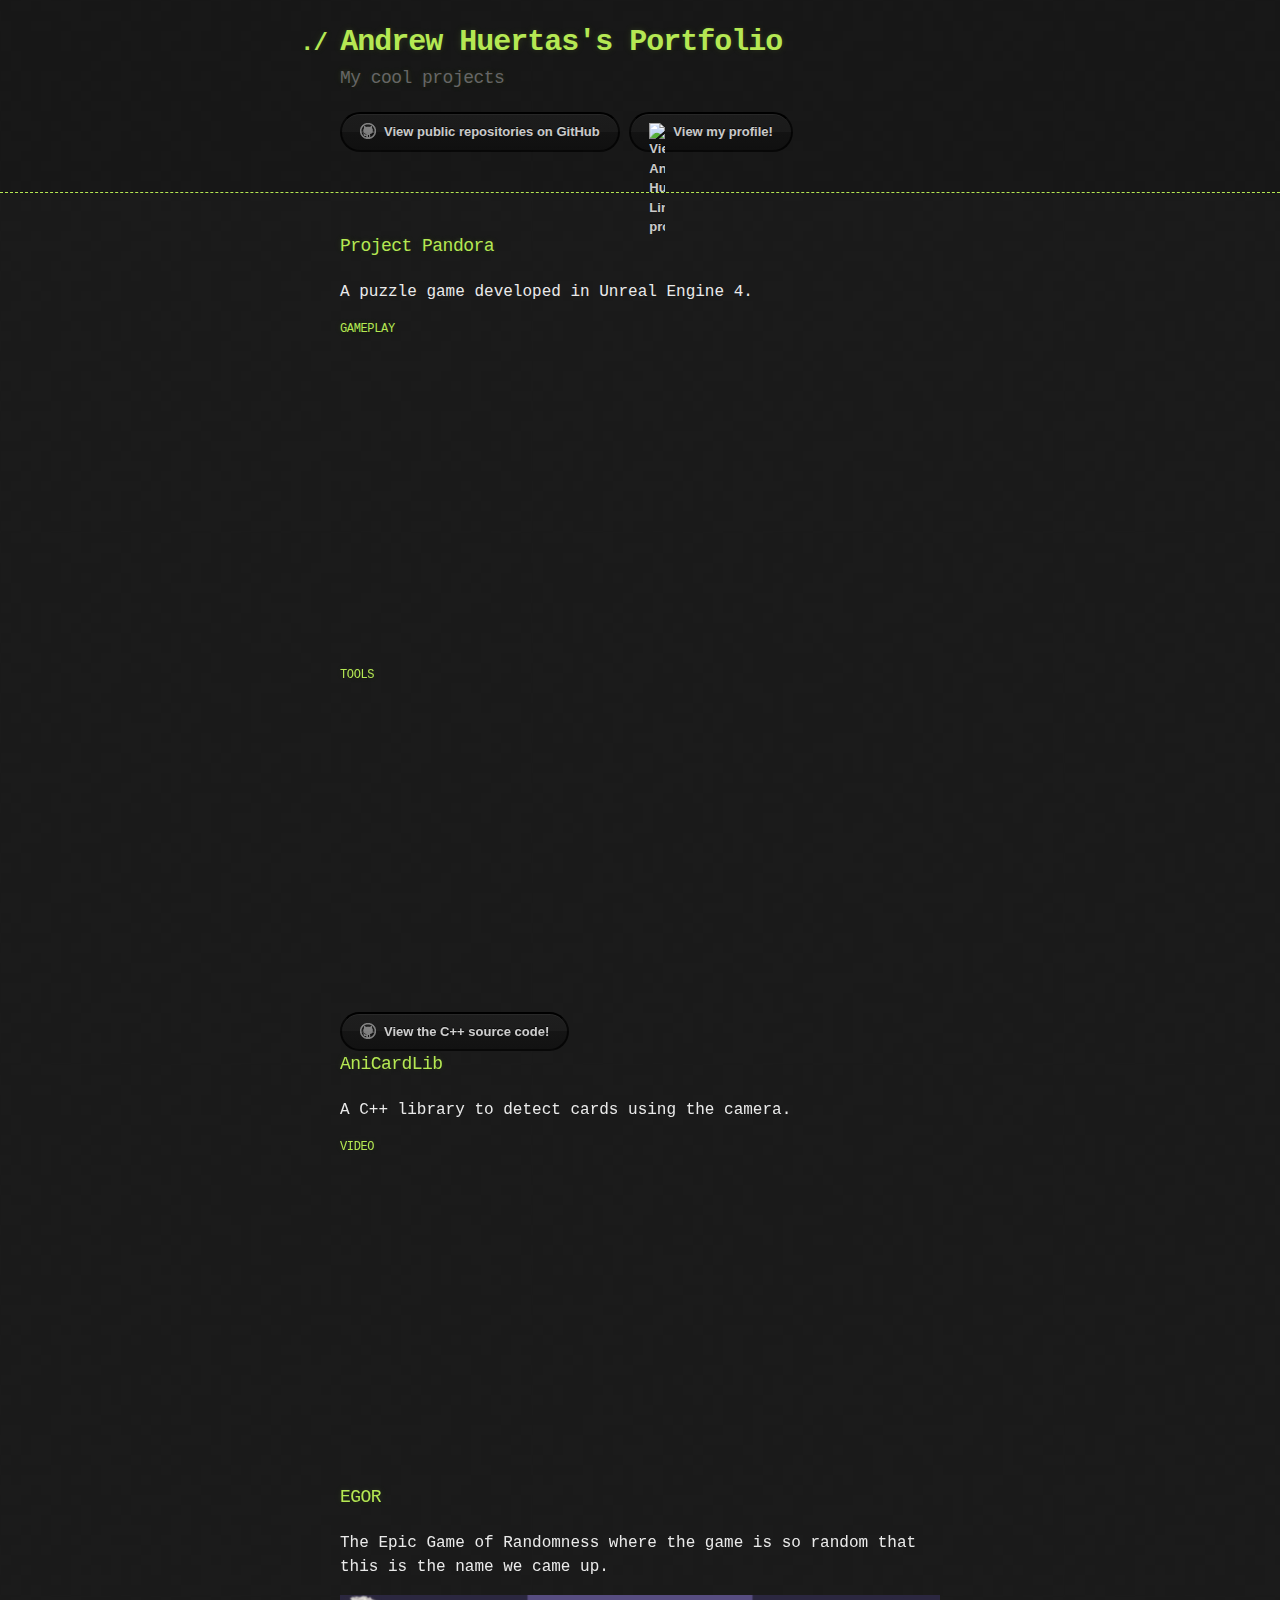
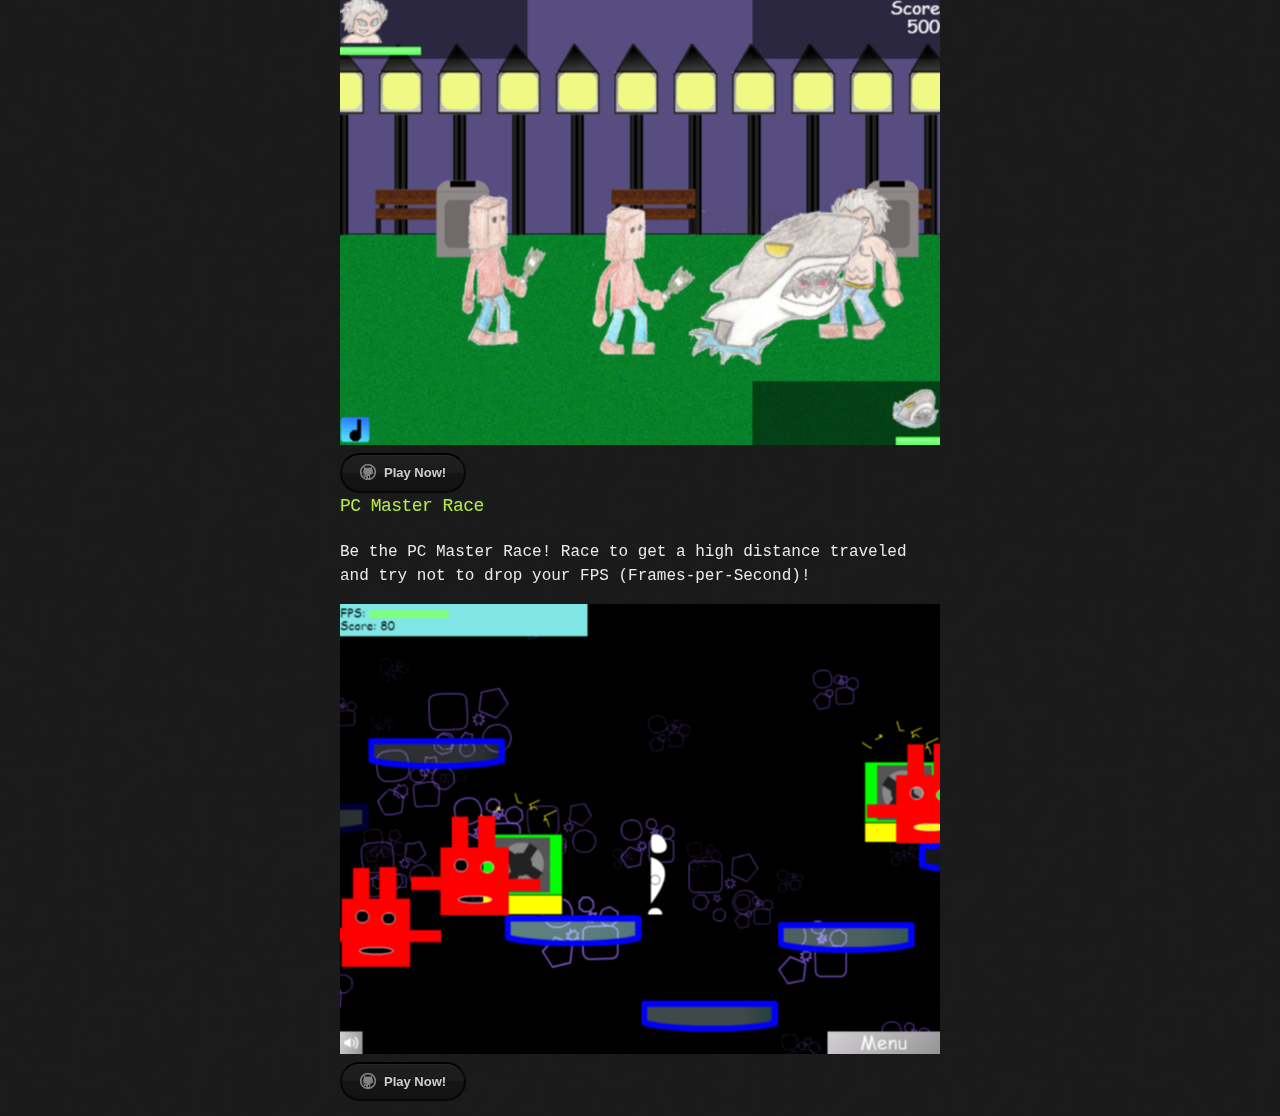
==== index.html @ a5ac99b9 "added source code link for project pandora" ====
﻿<!DOCTYPE html>
<html>
<head>
    <meta charset='utf-8'>
    <meta http-equiv="X-UA-Compatible" content="chrome=1">

    <link rel="stylesheet" type="text/css" href="stylesheets/stylesheet.css" media="screen">
    <link rel="stylesheet" type="text/css" href="stylesheets/github-dark.css" media="screen">
    <!--<link rel="stylesheet" type="text/css" href="stylesheets/print.css" media="print">-->

    <title>Andrew Huertas's Portfolio</title>
</head>

<body>

    <header>
        <div class="container">
            <h1>Andrew Huertas's Portfolio</h1>
            <h2>My cool projects</h2>

            <section id="downloads">
                <a href="https://github.com/pokelege" class="btn btn-github"><span class="icon"></span>View public repositories on GitHub</a>
                <a href="https://www.linkedin.com/pub/andrew-huertas/78/911/10a" class="btn">
                    <span class="icon">
                        <img src="https://static.licdn.com/scds/common/u/img/webpromo/btn_in_20x15.png" alt="View Andrew Huertas's LinkedIn profile" />
                    </span>View my profile!
                </a>
            </section>
        </div>
    </header>

    <div class="container">
        <section id="main_content">
            <h3>
                <a class="anchor" aria-hidden="true"><span class="octicon octicon-link"></span></a>Project Pandora
            </h3>

            <p>
                A puzzle game developed in Unreal Engine 4.
                <!-- todo add members -->
            </p>
            <div>
                <div class="inline">
                    <h5>Gameplay</h5>
                    <iframe width="560" height="315" src="https://www.youtube.com/embed/EVPUiPFjfYE" frameborder="0" allowfullscreen></iframe>
                </div>
                <div class="inline">
                    <h5>Tools</h5>
                    <iframe width="560" height="315" src="https://www.youtube.com/embed/fNeLEc7Uv-Y" frameborder="0" allowfullscreen></iframe>
                </div>
            </div>
            <a href="https://github.com/pokelege/ProjectTap_Code" class="btn btn-github"><span class="icon"></span>View the C++ source code!</a>
            <br />
            <h3>
                <a class="anchor" aria-hidden="true"><span class="octicon octicon-link"></span></a>AniCardLib
            </h3>

            <p>
                A C++ library to detect cards using the camera.
            </p>
            <div class="inline">
                <h5>Video</h5>
                <iframe width="560" height="315" src="https://www.youtube.com/embed/bNnGUiN27Zs" frameborder="0" allowfullscreen></iframe>
            </div>
            <br />
            <h3>
                <a class="anchor" aria-hidden="true"><span class="octicon octicon-link"></span></a>EGOR
            </h3>

            <p>
                The Epic Game of Randomness where the game is so random that this is the name we came up.
                <!-- todo add members -->
            </p>
            <img src="images/EGOR.jpg" />
            <a href="http://pokelege.github.io/TheEpicGameOfRandomness/" class="btn btn-github"><span class="icon"></span>Play Now!</a>
            <br />
            <h3>
                <a class="anchor" aria-hidden="true"><span class="octicon octicon-link"></span></a>PC Master Race
            </h3>

            <p>
                Be the PC Master Race! Race to get a high distance traveled and try not to drop your FPS (Frames-per-Second)!
            </p>
            <img src="images/PC.jpg" />
            <a href="http://pokelege.github.io/PCMasterRace/" class="btn btn-github"><span class="icon"></span>Play Now!</a>

        </section>
    </div>


</body>
</html>
---- stylesheets/stylesheet.css ----
body {
    margin: 0;
    padding: 0;
    background: #151515 url("../images/bkg.png") 0 0;
    color: #eaeaea;
    font: 16px;
    line-height: 1.5;
    font-family: Monaco, "Bitstream Vera Sans Mono", "Lucida Console", Terminal, monospace;
}

/* General & 'Reset' Stuff */

.container {
    width: 90%;
    max-width: 600px;
    margin: 0 auto;
}

section {
    display: block;
    margin: 0 0 20px 0;
}

h1, h2, h3, h4, h5, h6 {
    margin: 0 0 20px;
}

li {
    line-height: 1.4;
}

/* Header, <header>
   header   - container
   h1       - project name
   h2       - project description
*/

header {
    background: rgba(0, 0, 0, 0.1);
    width: 100%;
    border-bottom: 1px dashed #b5e853;
    padding: 20px 0;
    margin: 0 0 40px 0;
}

    header h1 {
        font-size: 30px;
        line-height: 1.5;
        margin: 0 0 0 -40px;
        font-weight: bold;
        font-family: Monaco, "Bitstream Vera Sans Mono", "Lucida Console", Terminal, monospace;
        color: #b5e853;
        text-shadow: 0 1px 1px rgba(0, 0, 0, 0.1), 0 0 5px rgba(181, 232, 83, 0.1), 0 0 10px rgba(181, 232, 83, 0.1);
        letter-spacing: -1px;
        -webkit-font-smoothing: antialiased;
    }

        header h1:before {
            content: "./ ";
            font-size: 24px;
        }

    header h2 {
        font-size: 18px;
        font-weight: 300;
        color: #666;
    }

#downloads .btn {
    display: inline-block;
    text-align: center;
    margin: 0;
}

/* Main Content
*/

#main_content {
    width: 100%;
    -webkit-font-smoothing: antialiased;
}

section img {
    max-width: 100%;
}

h1, h2, h3, h4, h5, h6 {
    font-weight: normal;
    font-family: Monaco, "Bitstream Vera Sans Mono", "Lucida Console", Terminal, monospace;
    color: #b5e853;
    letter-spacing: -0.03em;
    text-shadow: 0 1px 1px rgba(0, 0, 0, 0.1), 0 0 5px rgba(181, 232, 83, 0.1), 0 0 10px rgba(181, 232, 83, 0.1);
}

#main_content h1 {
    font-size: 30px;
}

#main_content h2 {
    font-size: 24px;
}

#main_content h3 {
    font-size: 18px;
}

#main_content h4 {
    font-size: 14px;
}

#main_content h5 {
    font-size: 12px;
    text-transform: uppercase;
    margin: 0 0 5px 0;
}

#main_content h6 {
    font-size: 12px;
    text-transform: uppercase;
    color: #999;
    margin: 0 0 5px 0;
}

dt {
    font-style: italic;
    font-weight: bold;
}

ul li {
    list-style: none;
}

    ul li:before {
        content: ">>";
        font-family: Monaco, "Bitstream Vera Sans Mono", "Lucida Console", Terminal, monospace;
        font-size: 13px;
        color: #b5e853;
        margin-left: -37px;
        margin-right: 21px;
        line-height: 16px;
    }

blockquote {
    color: #aaa;
    padding-left: 10px;
    border-left: 1px dotted #666;
}

pre {
    background: rgba(0, 0, 0, 0.9);
    border: 1px solid rgba(255, 255, 255, 0.15);
    padding: 10px;
    font-size: 14px;
    color: #b5e853;
    border-radius: 2px;
    -moz-border-radius: 2px;
    -webkit-border-radius: 2px;
    text-wrap: normal;
    overflow: auto;
    overflow-y: hidden;
}

table {
    width: 100%;
    margin: 0 0 20px 0;
}

th {
    text-align: left;
    border-bottom: 1px dashed #b5e853;
    padding: 5px 10px;
}

td {
    padding: 5px 10px;
}

hr {
    height: 0;
    border: 0;
    border-bottom: 1px dashed #b5e853;
    color: #b5e853;
}

/* Buttons
*/

.btn {
    display: inline-block;
    background: -webkit-linear-gradient(top, rgba(40, 40, 40, 0.3), rgba(35, 35, 35, 0.3) 50%, rgba(10, 10, 10, 0.3) 50%, rgba(0, 0, 0, 0.3));
    padding: 8px 18px;
    border-radius: 50px;
    border: 2px solid rgba(0, 0, 0, 0.7);
    border-bottom: 2px solid rgba(0, 0, 0, 0.7);
    border-top: 2px solid rgba(0, 0, 0, 1);
    color: rgba(255, 255, 255, 0.8);
    font-family: Helvetica, Arial, sans-serif;
    font-weight: bold;
    font-size: 13px;
    text-decoration: none;
    text-shadow: 0 -1px 0 rgba(0, 0, 0, 0.75);
    box-shadow: inset 0 1px 0 rgba(255, 255, 255, 0.05);
}

    .btn:hover {
        background: -webkit-linear-gradient(top, rgba(40, 40, 40, 0.6), rgba(35, 35, 35, 0.6) 50%, rgba(10, 10, 10, 0.8) 50%, rgba(0, 0, 0, 0.8));
    }

    .btn .icon {
        display: inline-block;
        width: 16px;
        height: 16px;
        margin: 1px 8px 0 0;
        float: left;
    }

.btn-github .icon {
    opacity: 0.6;
    background: url("../images/blacktocat.png") 0 0 no-repeat;
}

/* Links
   a, a:hover, a:visited
*/

a {
    color: #63c0f5;
    text-shadow: 0 0 5px rgba(104, 182, 255, 0.5);
}

/* Clearfix */

.cf:before, .cf:after {
    content: "";
    display: table;
}

.cf:after {
    clear: both;
}

.cf {
    zoom: 1;
}

.inline {
    display:inline-block
}
---- stylesheets/github-dark.css ----
/*
   Copyright 2014 GitHub Inc.

   Licensed under the Apache License, Version 2.0 (the "License");
   you may not use this file except in compliance with the License.
   You may obtain a copy of the License at

       http://www.apache.org/licenses/LICENSE-2.0

   Unless required by applicable law or agreed to in writing, software
   distributed under the License is distributed on an "AS IS" BASIS,
   WITHOUT WARRANTIES OR CONDITIONS OF ANY KIND, either express or implied.
   See the License for the specific language governing permissions and
   limitations under the License.

*/

.pl-c /* comment */ {
  color: #969896;
}

.pl-c1      /* constant, markup.raw, meta.diff.header, meta.module-reference, meta.property-name, support, support.constant, support.variable, variable.other.constant */,
.pl-s .pl-v /* string variable */ {
  color: #0099cd;
}

.pl-e  /* entity */,
.pl-en /* entity.name */ {
  color: #9774cb;
}

.pl-s .pl-s1 /* string source */,
.pl-smi      /* storage.modifier.import, storage.modifier.package, storage.type.java, variable.other, variable.parameter.function */ {
  color: #ddd;
}

.pl-ent /* entity.name.tag */ {
  color: #7bcc72;
}

.pl-k /* keyword, storage, storage.type */ {
  color: #cc2372;
}

.pl-pds              /* punctuation.definition.string, string.regexp.character-class */,
.pl-s                /* string */,
.pl-s .pl-pse .pl-s1 /* string punctuation.section.embedded source */,
.pl-sr               /* string.regexp */,
.pl-sr .pl-cce       /* string.regexp constant.character.escape */,
.pl-sr .pl-sra       /* string.regexp string.regexp.arbitrary-repitition */,
.pl-sr .pl-sre       /* string.regexp source.ruby.embedded */ {
  color: #3c66e2;
}

.pl-v /* variable */ {
  color: #fb8764;
}

.pl-id /* invalid.deprecated */ {
  color: #e63525;
}

.pl-ii /* invalid.illegal */ {
  background-color: #e63525;
  color: #f8f8f8;
}

.pl-sr .pl-cce /* string.regexp constant.character.escape */ {
  color: #7bcc72;
  font-weight: bold;
}

.pl-ml /* markup.list */ {
  color: #c26b2b;
}

.pl-mh        /* markup.heading */,
.pl-mh .pl-en /* markup.heading entity.name */,
.pl-ms        /* meta.separator */ {
  color: #264ec5;
  font-weight: bold;
}

.pl-mq /* markup.quote */ {
  color: #00acac;
}

.pl-mi /* markup.italic */ {
  color: #ddd;
  font-style: italic;
}

.pl-mb /* markup.bold */ {
  color: #ddd;
  font-weight: bold;
}

.pl-md /* markup.deleted, meta.diff.header.from-file */ {
  background-color: #ffecec;
  color: #bd2c00;
}

.pl-mi1 /* markup.inserted, meta.diff.header.to-file */ {
  background-color: #eaffea;
  color: #55a532;
}

.pl-mdr /* meta.diff.range */ {
  color: #9774cb;
  font-weight: bold;
}

.pl-mo /* meta.output */ {
  color: #264ec5;
}
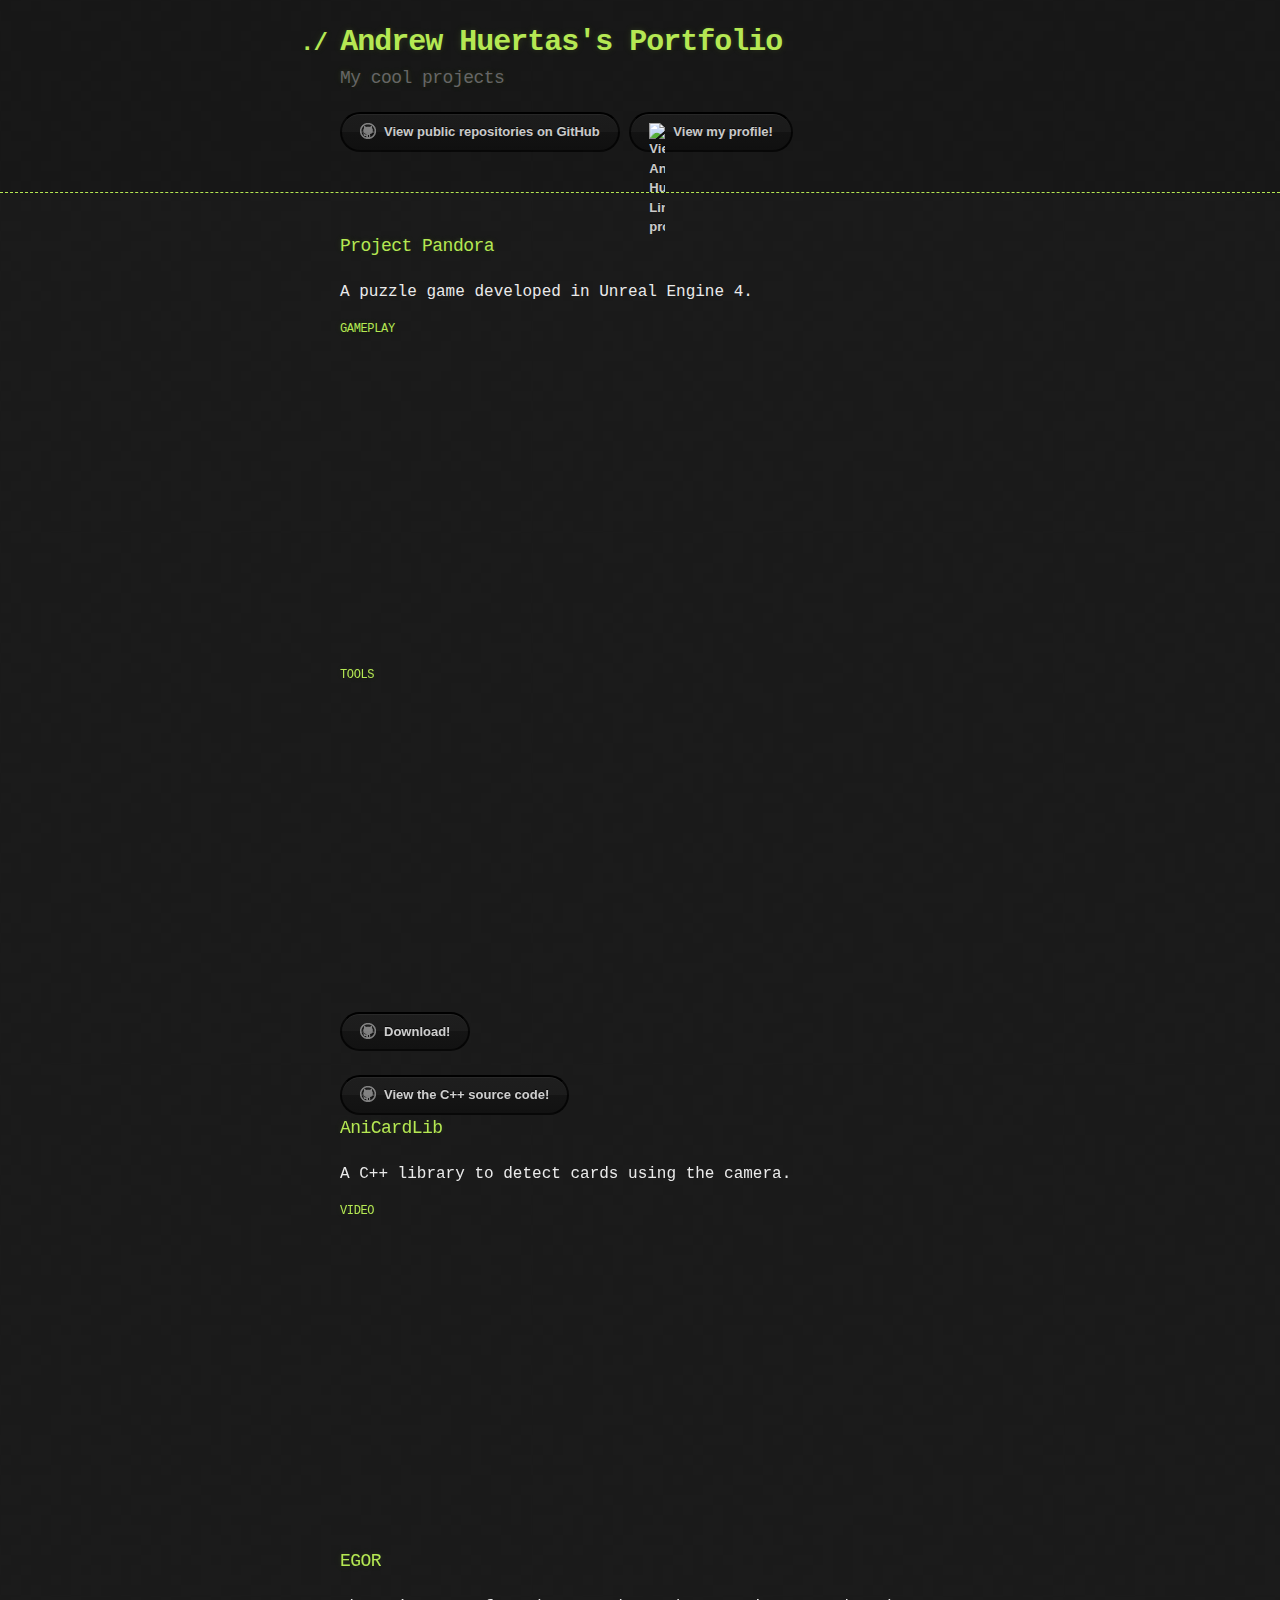
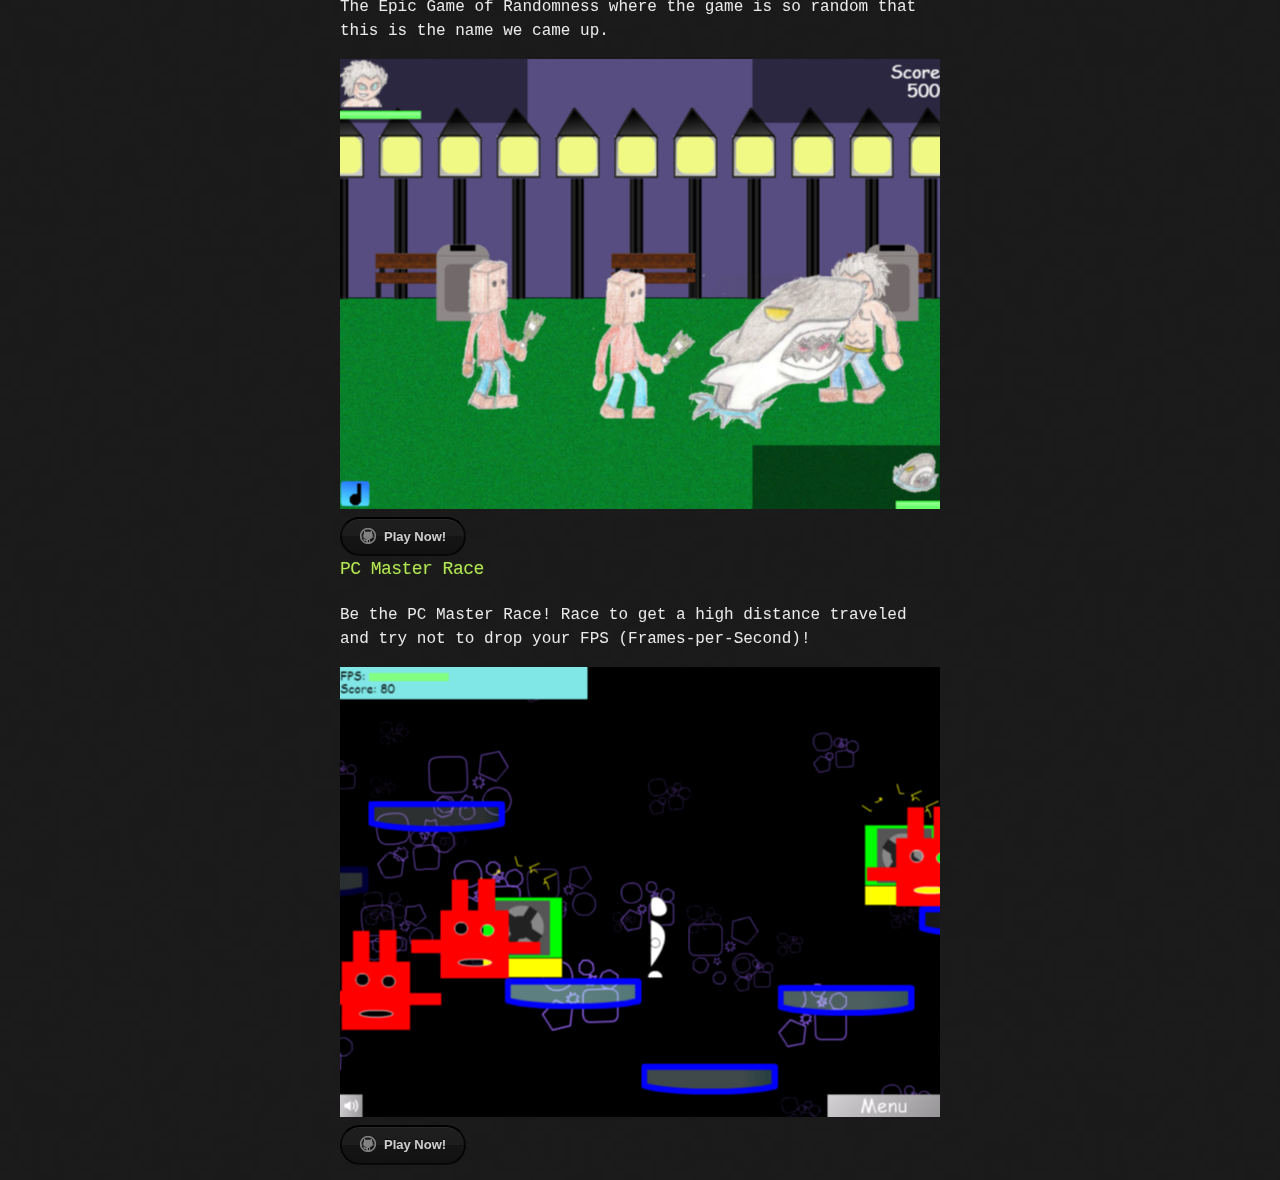
==== commit 1fab4345: "added project pandora link" ====
--- a/index.html
+++ b/index.html
@@ -44,11 +44,17 @@
                     <h5>Gameplay</h5>
                     <iframe width="560" height="315" src="https://www.youtube.com/embed/EVPUiPFjfYE" frameborder="0" allowfullscreen></iframe>
                 </div>
+                <br />
                 <div class="inline">
                     <h5>Tools</h5>
                     <iframe width="560" height="315" src="https://www.youtube.com/embed/fNeLEc7Uv-Y" frameborder="0" allowfullscreen></iframe>
                 </div>
+                <br />
+                <div>
+                    <a href="https://www.dropbox.com/s/66d2p8urjch83mt/ProjectPandora_closed_beta_preview.zip?dl=0" class="btn btn-github"><span class="icon"></span>Download!</a>
+                </div>
             </div>
+            <br />
             <a href="https://github.com/pokelege/ProjectTap_Code" class="btn btn-github"><span class="icon"></span>View the C++ source code!</a>
             <br />
             <h3>
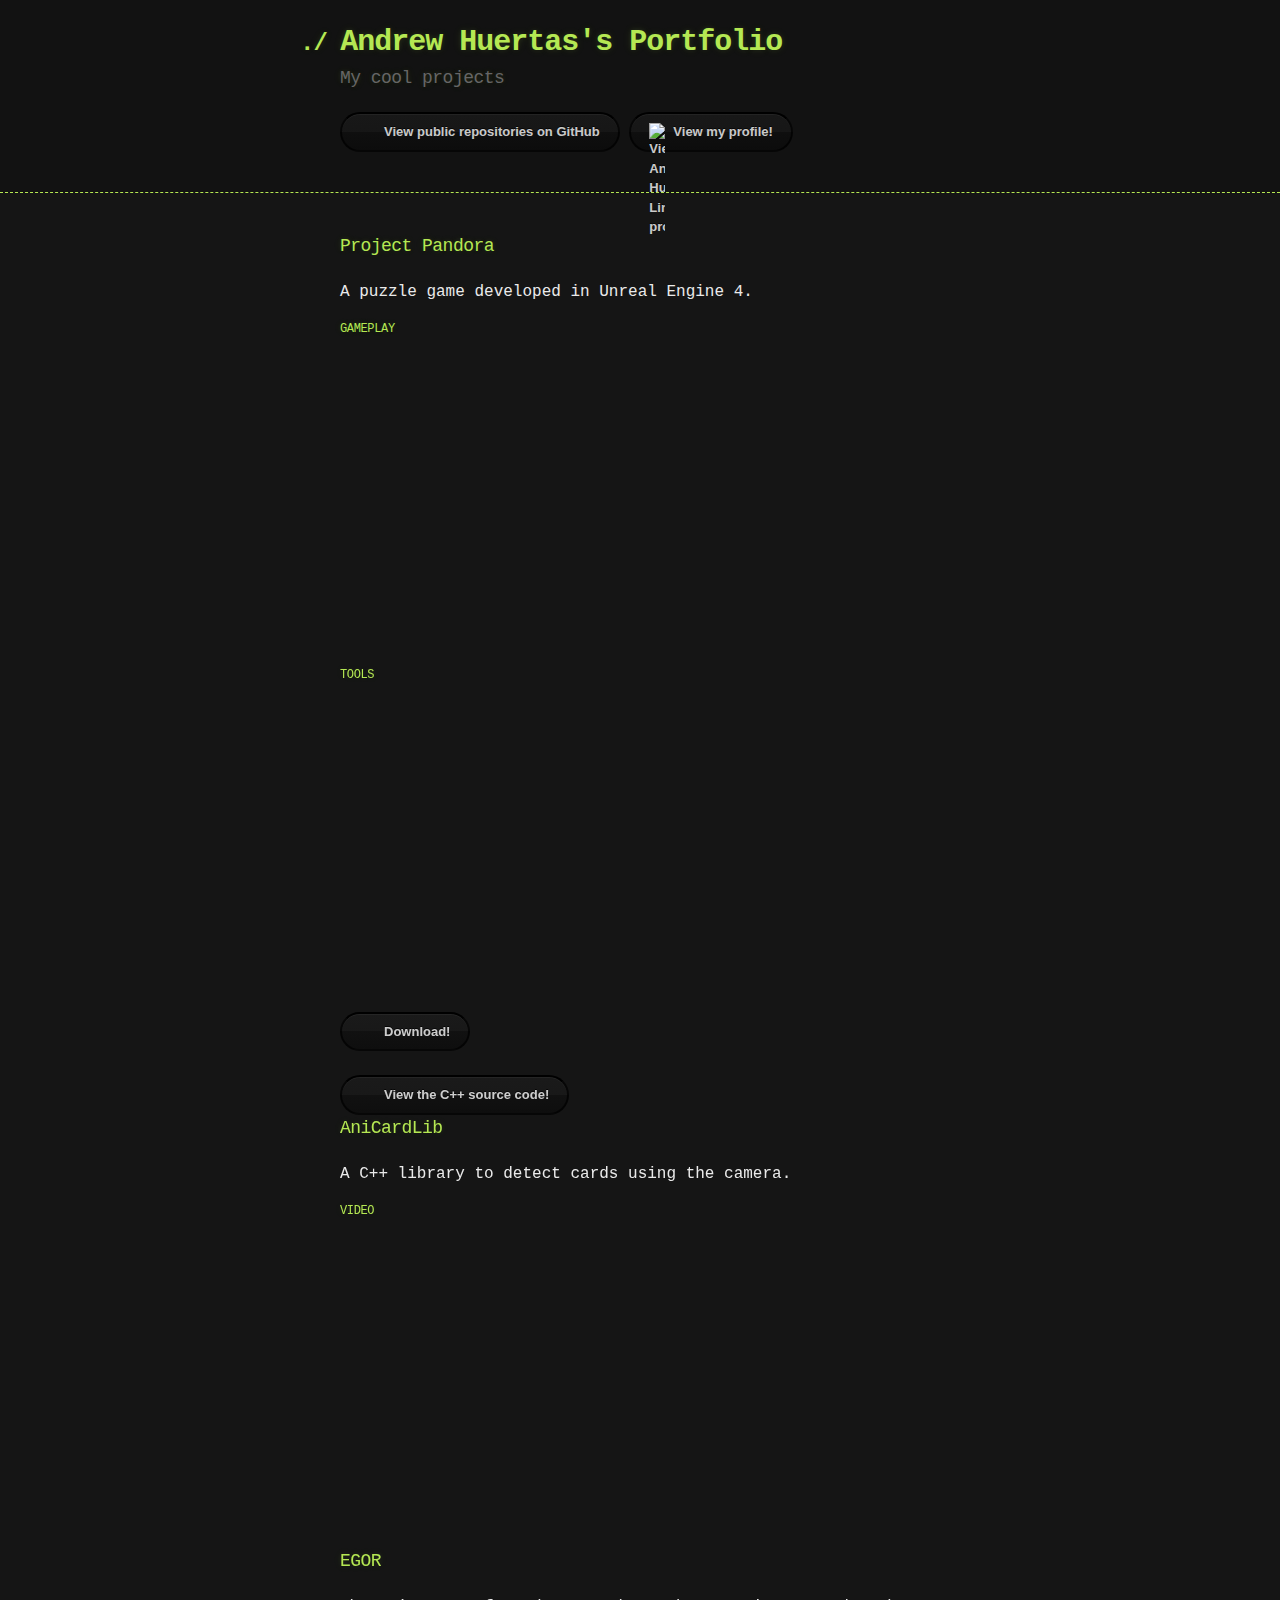
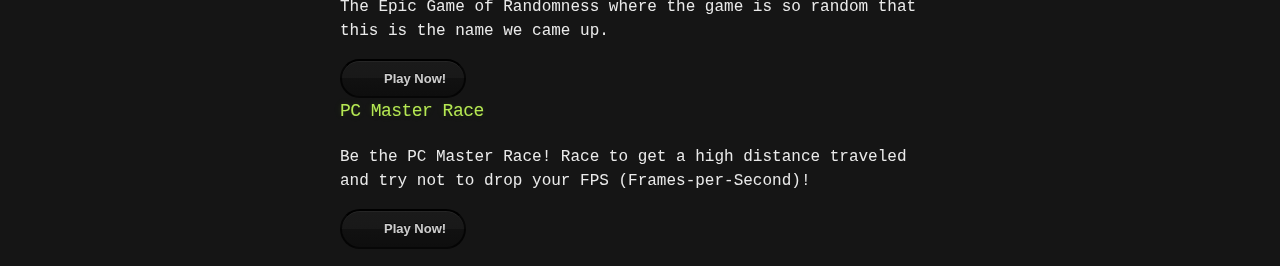
==== commit d8c36eb8: "removed images until fixed" ====
--- a/index.html
+++ b/index.html
@@ -77,7 +77,7 @@
                 The Epic Game of Randomness where the game is so random that this is the name we came up.
                 <!-- todo add members -->
             </p>
-            <img src="images/EGOR.jpg" />
+            <!--<img src="images/EGOR.jpg" />-->
             <a href="http://pokelege.github.io/TheEpicGameOfRandomness/" class="btn btn-github"><span class="icon"></span>Play Now!</a>
             <br />
             <h3>
@@ -87,12 +87,12 @@
             <p>
                 Be the PC Master Race! Race to get a high distance traveled and try not to drop your FPS (Frames-per-Second)!
             </p>
-            <img src="images/PC.jpg" />
+            <!--<img src="images/PC.jpg" />-->
             <a href="http://pokelege.github.io/PCMasterRace/" class="btn btn-github"><span class="icon"></span>Play Now!</a>
 
         </section>
     </div>
 
-
+ <!-- todo add more -->
 </body>
 </html>
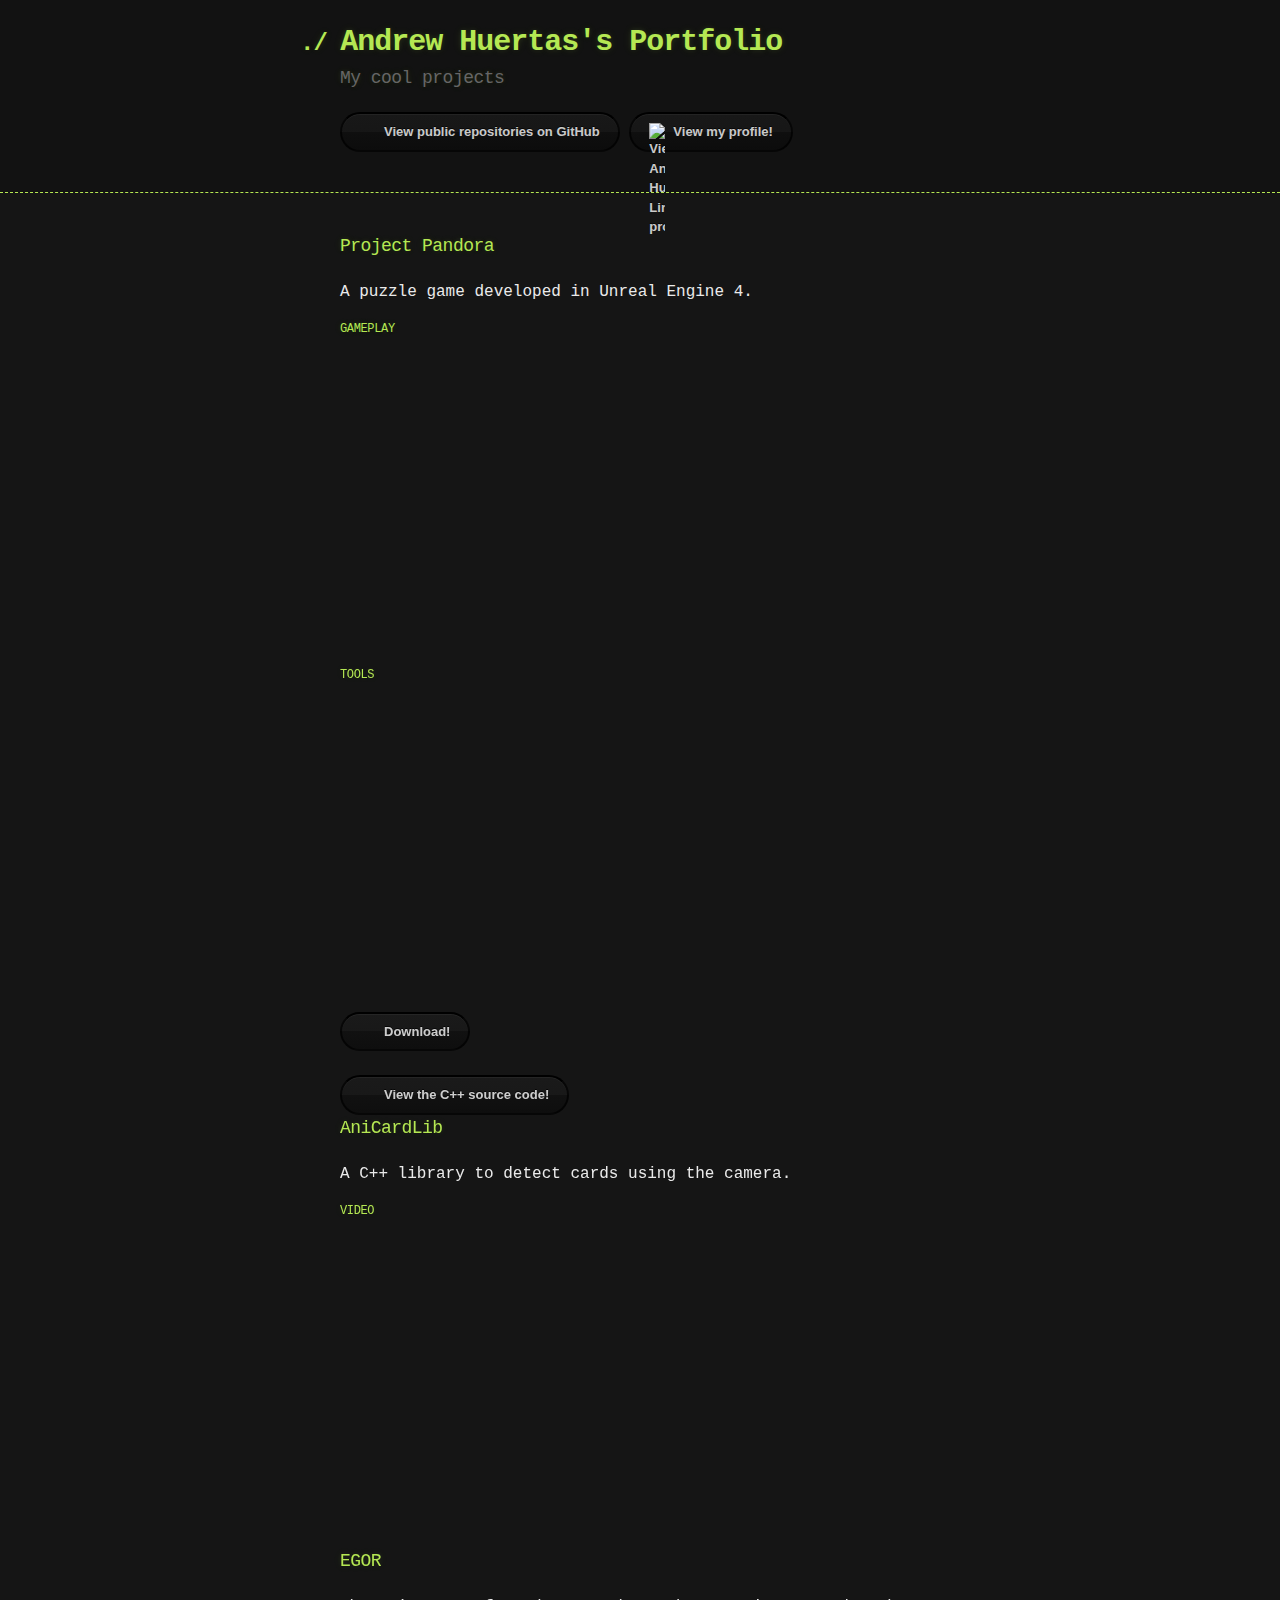
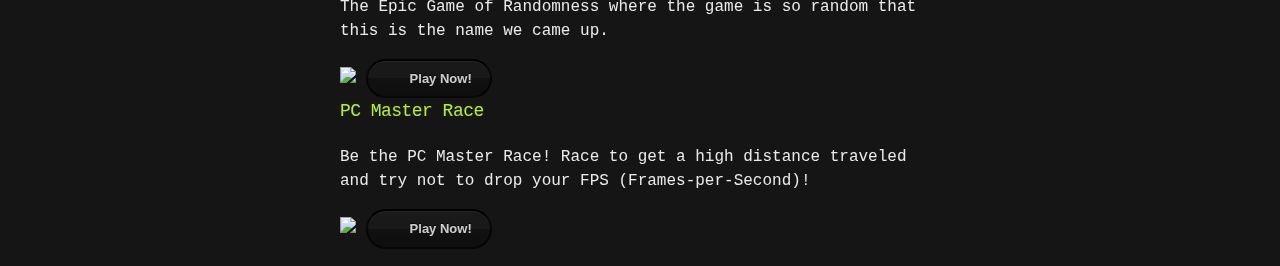
==== commit 64746fd3: "use puush for now" ====
--- a/index.html
+++ b/index.html
@@ -78,6 +78,7 @@
                 <!-- todo add members -->
             </p>
             <!--<img src="images/EGOR.jpg" />-->
+			<img src="https://puu.sh/jqyMG/a8cfe51fd7.jpg" />
             <a href="http://pokelege.github.io/TheEpicGameOfRandomness/" class="btn btn-github"><span class="icon"></span>Play Now!</a>
             <br />
             <h3>
@@ -88,6 +89,7 @@
                 Be the PC Master Race! Race to get a high distance traveled and try not to drop your FPS (Frames-per-Second)!
             </p>
             <!--<img src="images/PC.jpg" />-->
+			<img src="https://puu.sh/jqyLX.jpg" />
             <a href="http://pokelege.github.io/PCMasterRace/" class="btn btn-github"><span class="icon"></span>Play Now!</a>
 
         </section>
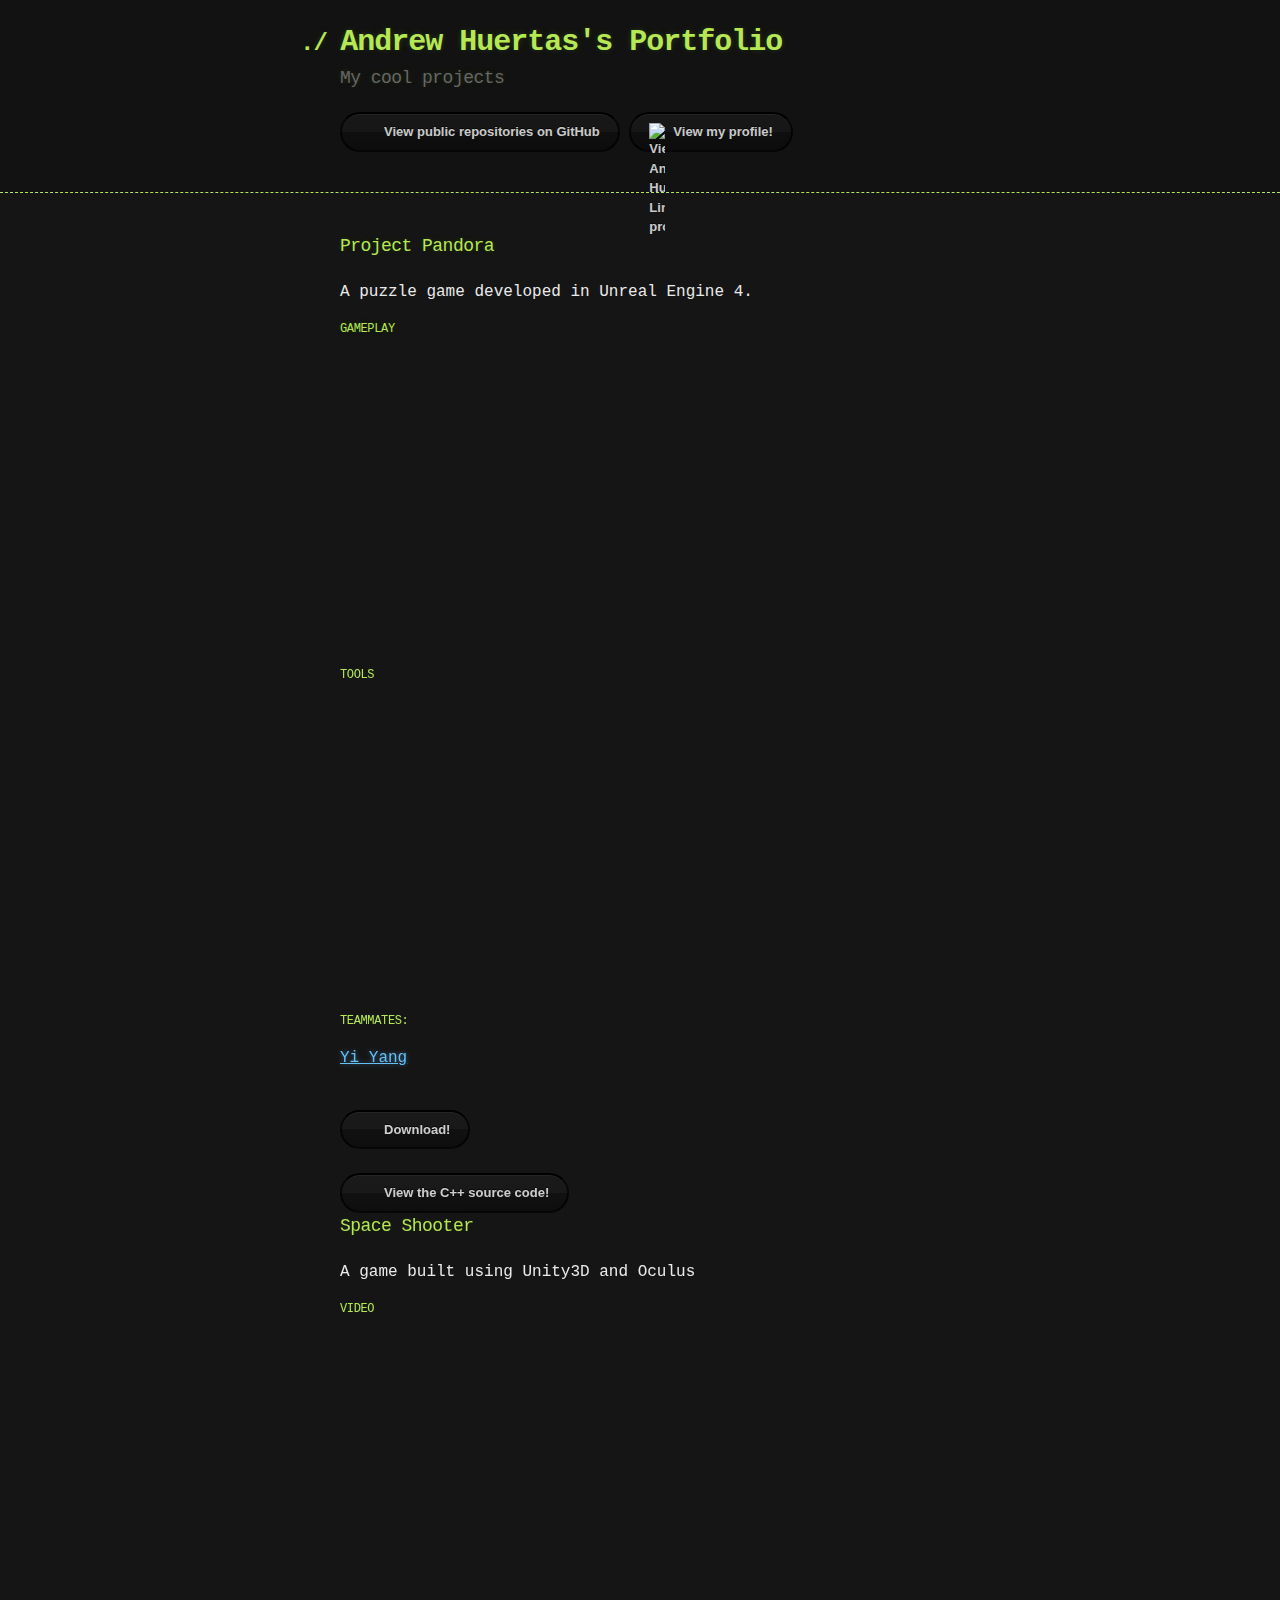
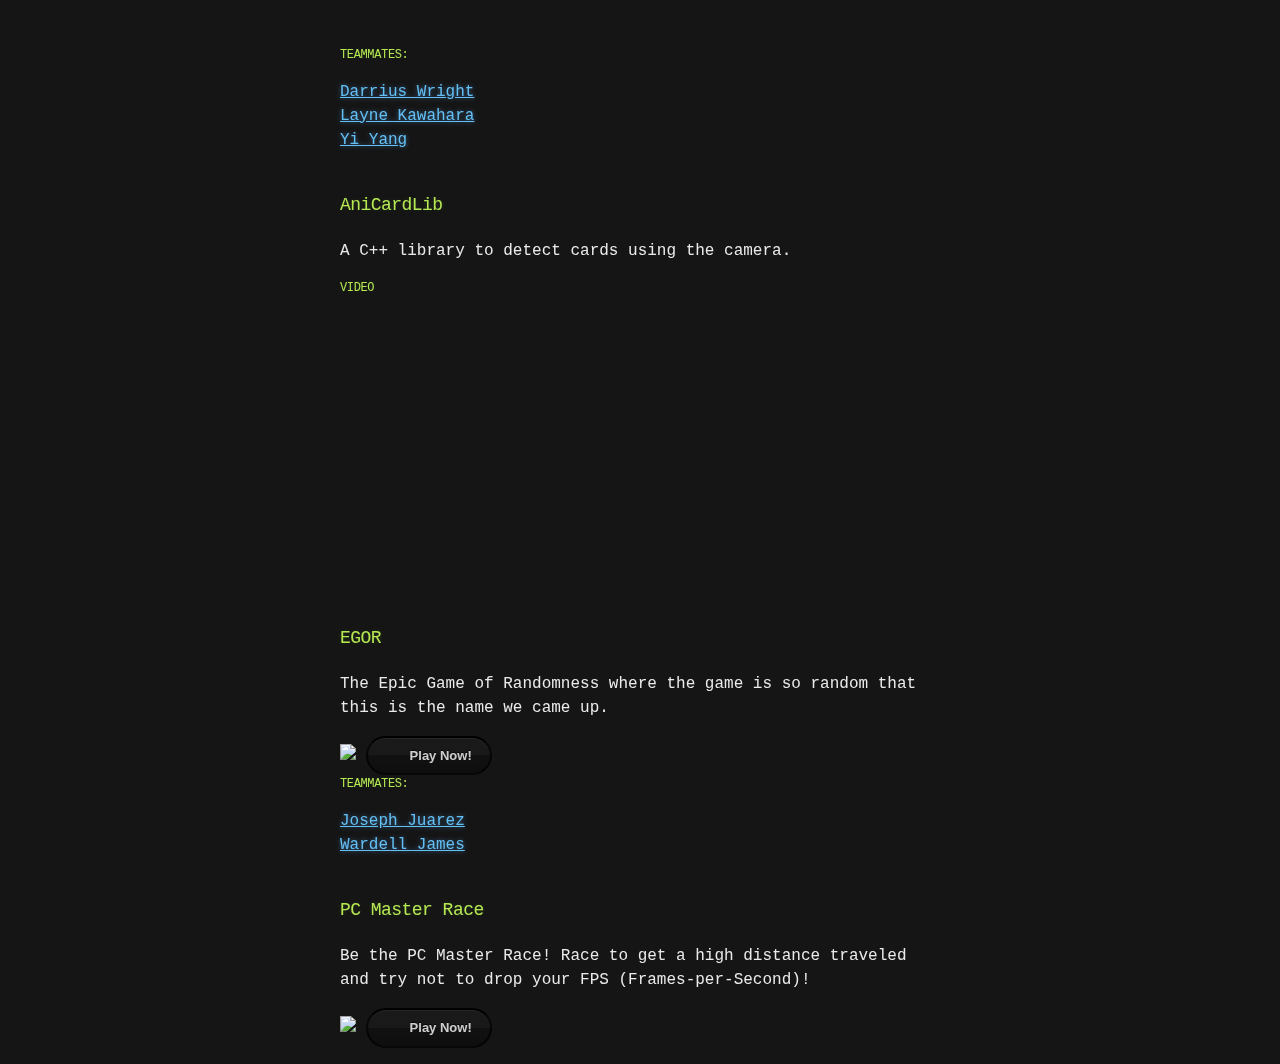
==== commit 705e8d8f: "added team members and space shooter" ====
--- a/index.html
+++ b/index.html
@@ -49,6 +49,12 @@
                     <h5>Tools</h5>
                     <iframe width="560" height="315" src="https://www.youtube.com/embed/fNeLEc7Uv-Y" frameborder="0" allowfullscreen></iframe>
                 </div>
+                <h5>
+                    Teammates:
+                </h5>
+                <p>
+                    <a class="anchor" aria-hidden="true" href="https://www.linkedin.com/pub/yi-yang/85/9b6/599">Yi Yang</a>
+                </p>
                 <br />
                 <div>
                     <a href="https://www.dropbox.com/s/66d2p8urjch83mt/ProjectPandora_closed_beta_preview.zip?dl=0" class="btn btn-github"><span class="icon"></span>Download!</a>
@@ -57,6 +63,29 @@
             <br />
             <a href="https://github.com/pokelege/ProjectTap_Code" class="btn btn-github"><span class="icon"></span>View the C++ source code!</a>
             <br />
+            <h3>
+                <a class="anchor" aria-hidden="true"><span class="octicon octicon-link"></span></a>Space Shooter
+            </h3>
+
+            <p>
+                A game built using Unity3D and Oculus
+            </p>
+            <div class="inline">
+                <h5>Video</h5>
+                <iframe width="560" height="315" src="https://www.youtube.com/embed/aoOHt4wWsF8" frameborder="0" allowfullscreen></iframe>
+            </div>
+            <h5>
+                Teammates:
+            </h5>
+            <p>
+                <a class="anchor" aria-hidden="true" href="https://darriuswright.wordpress.com/">Darrius Wright</a>
+                <br/>
+                <a class="anchor" aria-hidden="true" href="https://www.linkedin.com/in/laynekawahara">Layne Kawahara</a>
+                <br/>
+                <a class="anchor" aria-hidden="true" href="https://www.linkedin.com/pub/yi-yang/85/9b6/599">Yi Yang</a>
+            </p>
+            <br />
+
             <h3>
                 <a class="anchor" aria-hidden="true"><span class="octicon octicon-link"></span></a>AniCardLib
             </h3>
@@ -75,11 +104,18 @@
 
             <p>
                 The Epic Game of Randomness where the game is so random that this is the name we came up.
-                <!-- todo add members -->
             </p>
             <!--<img src="images/EGOR.jpg" />-->
-			<img src="https://puu.sh/jqyMG/a8cfe51fd7.jpg" />
+            <img src="https://puu.sh/jqyMG/a8cfe51fd7.jpg" />
             <a href="http://pokelege.github.io/TheEpicGameOfRandomness/" class="btn btn-github"><span class="icon"></span>Play Now!</a>
+            <h5>
+                Teammates:
+            </h5>
+            <p>
+                <a class="anchor" aria-hidden="true" href="https://www.linkedin.com/pub/joseph-juarez/95/845/a18">Joseph Juarez</a>
+                <br />
+                <a class="anchor" aria-hidden="true" href="https://www.linkedin.com/pub/wardell-james/77/6b5/aa2">Wardell James</a>
+            </p>
             <br />
             <h3>
                 <a class="anchor" aria-hidden="true"><span class="octicon octicon-link"></span></a>PC Master Race
@@ -89,12 +125,12 @@
                 Be the PC Master Race! Race to get a high distance traveled and try not to drop your FPS (Frames-per-Second)!
             </p>
             <!--<img src="images/PC.jpg" />-->
-			<img src="https://puu.sh/jqyLX.jpg" />
+            <img src="https://puu.sh/jqyLX.jpg" />
             <a href="http://pokelege.github.io/PCMasterRace/" class="btn btn-github"><span class="icon"></span>Play Now!</a>
 
         </section>
     </div>
 
- <!-- todo add more -->
+    <!-- todo add more -->
 </body>
 </html>
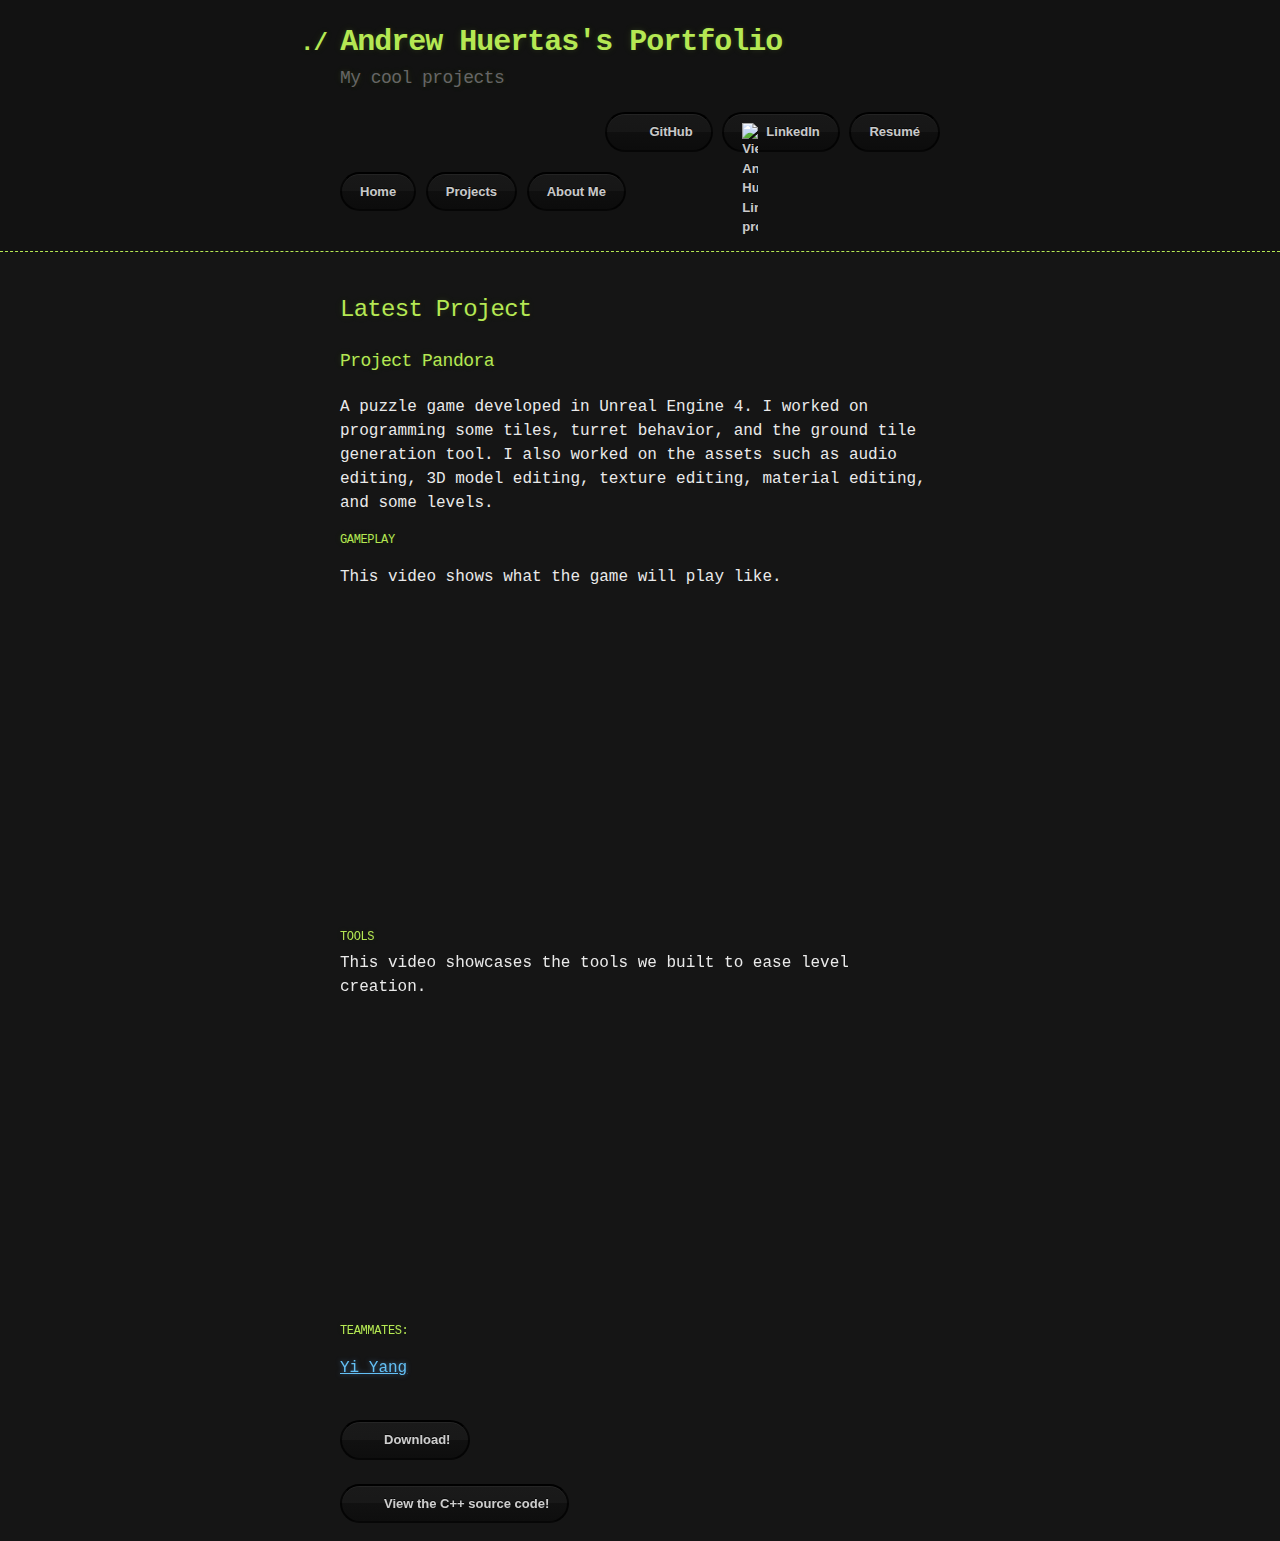
==== commit 3ed7228a: "puushes, added DogeBall, added tabs" ====
--- a/index.html
+++ b/index.html
@@ -18,35 +18,45 @@
             <h1>Andrew Huertas's Portfolio</h1>
             <h2>My cool projects</h2>
 
-            <section id="downloads">
-                <a href="https://github.com/pokelege" class="btn btn-github"><span class="icon"></span>View public repositories on GitHub</a>
+            <section id="contact">
+                <a href="https://github.com/pokelege" class="btn btn-github"><span class="icon"></span>GitHub</a>
                 <a href="https://www.linkedin.com/pub/andrew-huertas/78/911/10a" class="btn">
                     <span class="icon">
                         <img src="https://static.licdn.com/scds/common/u/img/webpromo/btn_in_20x15.png" alt="View Andrew Huertas's LinkedIn profile" />
-                    </span>View my profile!
+                    </span>
+                    LinkedIn
                 </a>
+                <a href="http://puu.sh/jsQoL.pdf" class="btn">
+                    Resumé
+                </a>
+            </section>
+            <section id="Navigation">
+                <a class="btn" aria-hidden="true" href="index.html">Home</a>
+                <a class="btn" aria-hidden="true" href="projects.html">Projects</a>
+                <a class="btn" aria-hidden="true" href="about.html">About Me</a>
             </section>
         </div>
     </header>
 
     <div class="container">
         <section id="main_content">
+            <h2>Latest Project</h2>
             <h3>
                 <a class="anchor" aria-hidden="true"><span class="octicon octicon-link"></span></a>Project Pandora
             </h3>
-
             <p>
-                A puzzle game developed in Unreal Engine 4.
-                <!-- todo add members -->
+                A puzzle game developed in Unreal Engine 4. I worked on programming some tiles, turret behavior, and the ground tile generation tool. I also worked on the assets such as audio editing, 3D model editing, texture editing, material editing, and some levels.
             </p>
             <div>
                 <div class="inline">
                     <h5>Gameplay</h5>
+                    <p>This video shows what the game will play like.</p>
                     <iframe width="560" height="315" src="https://www.youtube.com/embed/EVPUiPFjfYE" frameborder="0" allowfullscreen></iframe>
                 </div>
                 <br />
                 <div class="inline">
                     <h5>Tools</h5>
+                    This video showcases the tools we built to ease level creation.
                     <iframe width="560" height="315" src="https://www.youtube.com/embed/fNeLEc7Uv-Y" frameborder="0" allowfullscreen></iframe>
                 </div>
                 <h5>
@@ -59,78 +69,10 @@
                 <div>
                     <a href="https://www.dropbox.com/s/66d2p8urjch83mt/ProjectPandora_closed_beta_preview.zip?dl=0" class="btn btn-github"><span class="icon"></span>Download!</a>
                 </div>
+                <br />
+                <div><a href="https://github.com/pokelege/ProjectTap_Code" class="btn btn-github"><span class="icon"></span>View the C++ source code!</a></div>
             </div>
-            <br />
-            <a href="https://github.com/pokelege/ProjectTap_Code" class="btn btn-github"><span class="icon"></span>View the C++ source code!</a>
-            <br />
-            <h3>
-                <a class="anchor" aria-hidden="true"><span class="octicon octicon-link"></span></a>Space Shooter
-            </h3>
-
-            <p>
-                A game built using Unity3D and Oculus
-            </p>
-            <div class="inline">
-                <h5>Video</h5>
-                <iframe width="560" height="315" src="https://www.youtube.com/embed/aoOHt4wWsF8" frameborder="0" allowfullscreen></iframe>
-            </div>
-            <h5>
-                Teammates:
-            </h5>
-            <p>
-                <a class="anchor" aria-hidden="true" href="https://darriuswright.wordpress.com/">Darrius Wright</a>
-                <br/>
-                <a class="anchor" aria-hidden="true" href="https://www.linkedin.com/in/laynekawahara">Layne Kawahara</a>
-                <br/>
-                <a class="anchor" aria-hidden="true" href="https://www.linkedin.com/pub/yi-yang/85/9b6/599">Yi Yang</a>
-            </p>
-            <br />
-
-            <h3>
-                <a class="anchor" aria-hidden="true"><span class="octicon octicon-link"></span></a>AniCardLib
-            </h3>
-
-            <p>
-                A C++ library to detect cards using the camera.
-            </p>
-            <div class="inline">
-                <h5>Video</h5>
-                <iframe width="560" height="315" src="https://www.youtube.com/embed/bNnGUiN27Zs" frameborder="0" allowfullscreen></iframe>
-            </div>
-            <br />
-            <h3>
-                <a class="anchor" aria-hidden="true"><span class="octicon octicon-link"></span></a>EGOR
-            </h3>
-
-            <p>
-                The Epic Game of Randomness where the game is so random that this is the name we came up.
-            </p>
-            <!--<img src="images/EGOR.jpg" />-->
-            <img src="https://puu.sh/jqyMG/a8cfe51fd7.jpg" />
-            <a href="http://pokelege.github.io/TheEpicGameOfRandomness/" class="btn btn-github"><span class="icon"></span>Play Now!</a>
-            <h5>
-                Teammates:
-            </h5>
-            <p>
-                <a class="anchor" aria-hidden="true" href="https://www.linkedin.com/pub/joseph-juarez/95/845/a18">Joseph Juarez</a>
-                <br />
-                <a class="anchor" aria-hidden="true" href="https://www.linkedin.com/pub/wardell-james/77/6b5/aa2">Wardell James</a>
-            </p>
-            <br />
-            <h3>
-                <a class="anchor" aria-hidden="true"><span class="octicon octicon-link"></span></a>PC Master Race
-            </h3>
-
-            <p>
-                Be the PC Master Race! Race to get a high distance traveled and try not to drop your FPS (Frames-per-Second)!
-            </p>
-            <!--<img src="images/PC.jpg" />-->
-            <img src="https://puu.sh/jqyLX.jpg" />
-            <a href="http://pokelege.github.io/PCMasterRace/" class="btn btn-github"><span class="icon"></span>Play Now!</a>
-
         </section>
     </div>
-
-    <!-- todo add more -->
 </body>
 </html>
--- a/stylesheets/stylesheet.css
+++ b/stylesheets/stylesheet.css
@@ -1,7 +1,7 @@
 body {
     margin: 0;
     padding: 0;
-    background: #151515 url("../images/bkg.png") 0 0;
+    background: #151515 url("http://puu.sh/jtgKI.png") 0 0;
     color: #eaeaea;
     font: 16px;
     line-height: 1.5;
@@ -70,6 +70,20 @@
     display: inline-block;
     text-align: center;
     margin: 0;
+}
+
+#contact {
+    text-align:right;
+}
+
+#contact .btn {
+    text-align: center;
+    margin: 0;
+}
+
+
+#Navigation {
+    text-align:left;
 }
 
 /* Main Content
@@ -216,7 +230,7 @@
 
 .btn-github .icon {
     opacity: 0.6;
-    background: url("../images/blacktocat.png") 0 0 no-repeat;
+    background: url("http://puu.sh/jtgKy.png") 0 0 no-repeat;
 }
 
 /* Links
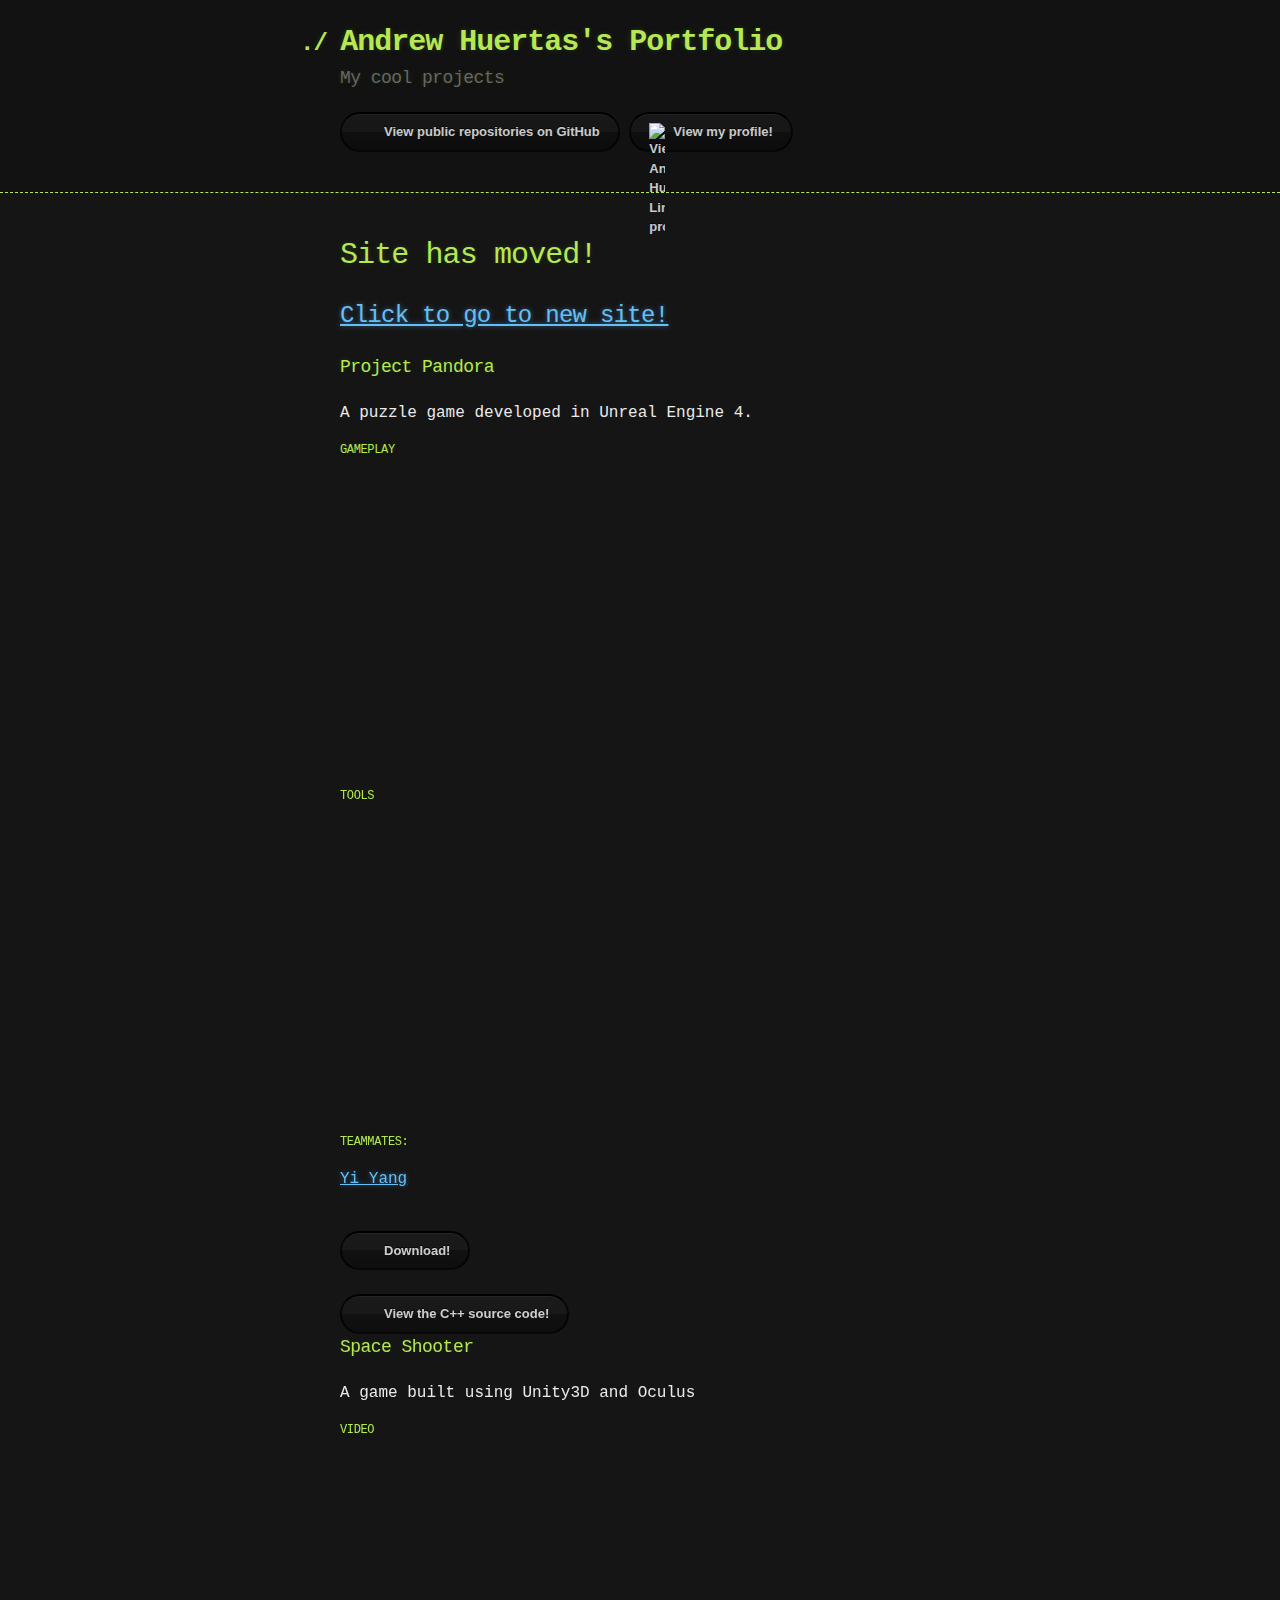
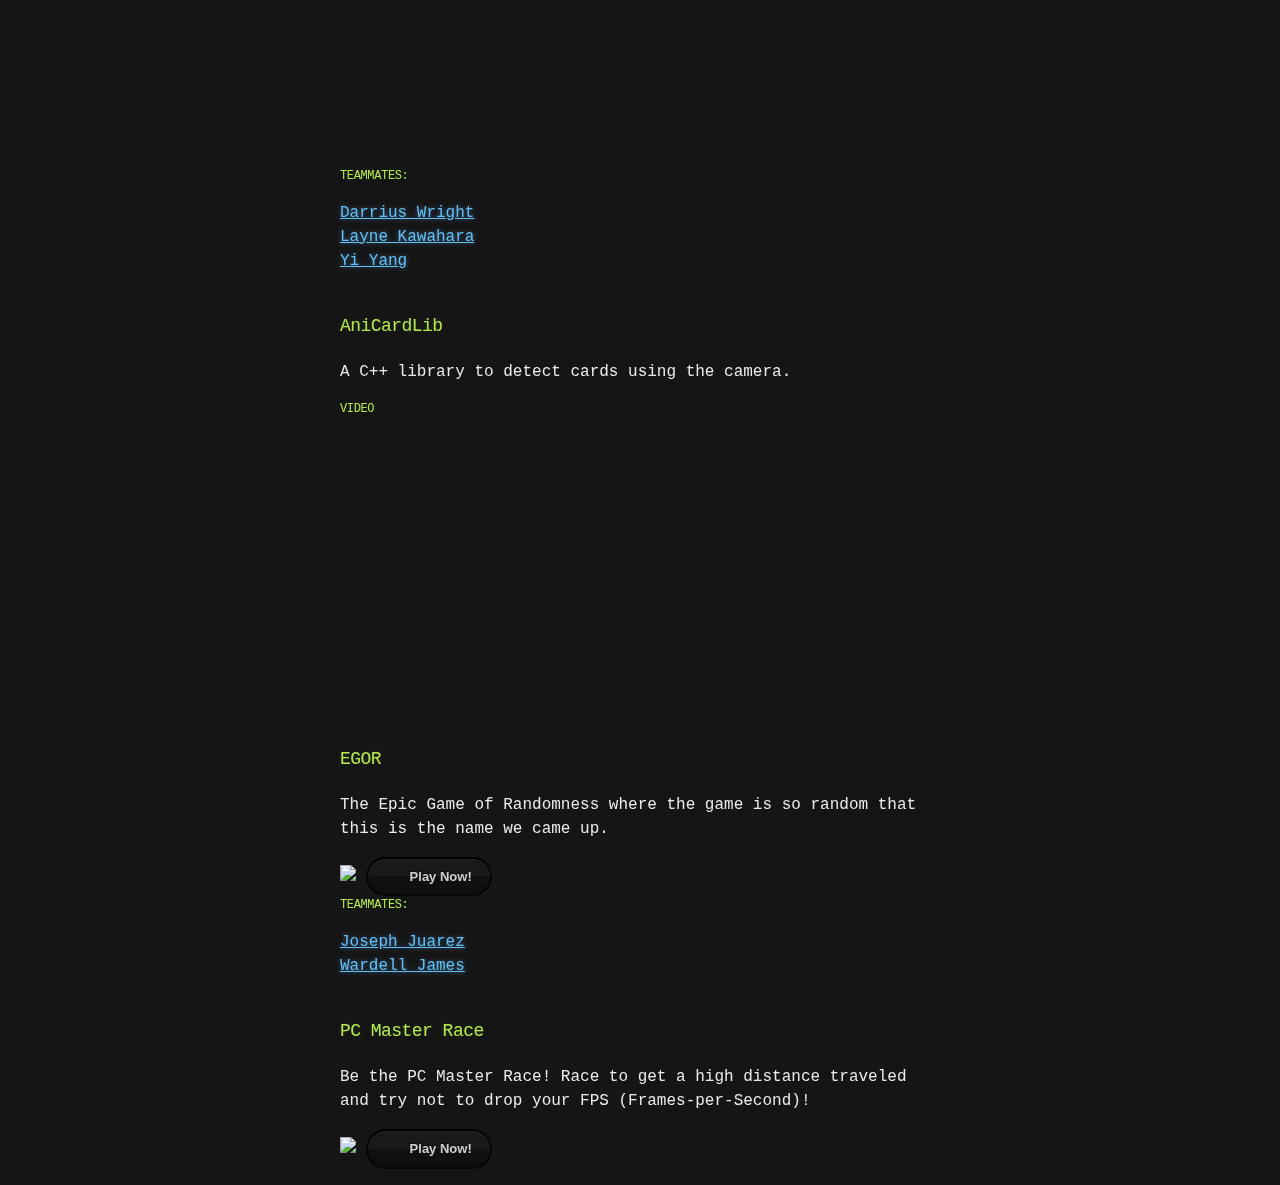
==== commit bf6fb0c4: "notify moved site" ====
--- a/index.html
+++ b/index.html
@@ -18,45 +18,41 @@
             <h1>Andrew Huertas's Portfolio</h1>
             <h2>My cool projects</h2>
 
-            <section id="contact">
-                <a href="https://github.com/pokelege" class="btn btn-github"><span class="icon"></span>GitHub</a>
+            <section id="downloads">
+                <a href="https://github.com/pokelege" class="btn btn-github"><span class="icon"></span>View public repositories on GitHub</a>
                 <a href="https://www.linkedin.com/pub/andrew-huertas/78/911/10a" class="btn">
                     <span class="icon">
                         <img src="https://static.licdn.com/scds/common/u/img/webpromo/btn_in_20x15.png" alt="View Andrew Huertas's LinkedIn profile" />
-                    </span>
-                    LinkedIn
+                    </span>View my profile!
                 </a>
-                <a href="http://puu.sh/jsQoL.pdf" class="btn">
-                    Resumé
-                </a>
-            </section>
-            <section id="Navigation">
-                <a class="btn" aria-hidden="true" href="index.html">Home</a>
-                <a class="btn" aria-hidden="true" href="projects.html">Projects</a>
-                <a class="btn" aria-hidden="true" href="about.html">About Me</a>
             </section>
         </div>
     </header>
 
     <div class="container">
         <section id="main_content">
-            <h2>Latest Project</h2>
+            <h1>
+                Site has moved!
+            </h1>
+            <h2>
+                <a class="anchor" aria-hidden="true" href="https://pokelege.wordpress.com">Click to go to new site!</a>
+            </h2>
             <h3>
                 <a class="anchor" aria-hidden="true"><span class="octicon octicon-link"></span></a>Project Pandora
             </h3>
+
             <p>
-                A puzzle game developed in Unreal Engine 4. I worked on programming some tiles, turret behavior, and the ground tile generation tool. I also worked on the assets such as audio editing, 3D model editing, texture editing, material editing, and some levels.
+                A puzzle game developed in Unreal Engine 4.
+                <!-- todo add members -->
             </p>
             <div>
                 <div class="inline">
                     <h5>Gameplay</h5>
-                    <p>This video shows what the game will play like.</p>
                     <iframe width="560" height="315" src="https://www.youtube.com/embed/EVPUiPFjfYE" frameborder="0" allowfullscreen></iframe>
                 </div>
                 <br />
                 <div class="inline">
                     <h5>Tools</h5>
-                    This video showcases the tools we built to ease level creation.
                     <iframe width="560" height="315" src="https://www.youtube.com/embed/fNeLEc7Uv-Y" frameborder="0" allowfullscreen></iframe>
                 </div>
                 <h5>
@@ -69,10 +65,78 @@
                 <div>
                     <a href="https://www.dropbox.com/s/66d2p8urjch83mt/ProjectPandora_closed_beta_preview.zip?dl=0" class="btn btn-github"><span class="icon"></span>Download!</a>
                 </div>
+            </div>
+            <br />
+            <a href="https://github.com/pokelege/ProjectTap_Code" class="btn btn-github"><span class="icon"></span>View the C++ source code!</a>
+            <br />
+            <h3>
+                <a class="anchor" aria-hidden="true"><span class="octicon octicon-link"></span></a>Space Shooter
+            </h3>
+
+            <p>
+                A game built using Unity3D and Oculus
+            </p>
+            <div class="inline">
+                <h5>Video</h5>
+                <iframe width="560" height="315" src="https://www.youtube.com/embed/aoOHt4wWsF8" frameborder="0" allowfullscreen></iframe>
+            </div>
+            <h5>
+                Teammates:
+            </h5>
+            <p>
+                <a class="anchor" aria-hidden="true" href="https://darriuswright.wordpress.com/">Darrius Wright</a>
+                <br/>
+                <a class="anchor" aria-hidden="true" href="https://www.linkedin.com/in/laynekawahara">Layne Kawahara</a>
+                <br/>
+                <a class="anchor" aria-hidden="true" href="https://www.linkedin.com/pub/yi-yang/85/9b6/599">Yi Yang</a>
+            </p>
+            <br />
+
+            <h3>
+                <a class="anchor" aria-hidden="true"><span class="octicon octicon-link"></span></a>AniCardLib
+            </h3>
+
+            <p>
+                A C++ library to detect cards using the camera.
+            </p>
+            <div class="inline">
+                <h5>Video</h5>
+                <iframe width="560" height="315" src="https://www.youtube.com/embed/bNnGUiN27Zs" frameborder="0" allowfullscreen></iframe>
+            </div>
+            <br />
+            <h3>
+                <a class="anchor" aria-hidden="true"><span class="octicon octicon-link"></span></a>EGOR
+            </h3>
+
+            <p>
+                The Epic Game of Randomness where the game is so random that this is the name we came up.
+            </p>
+            <!--<img src="images/EGOR.jpg" />-->
+            <img src="https://puu.sh/jqyMG/a8cfe51fd7.jpg" />
+            <a href="http://pokelege.github.io/TheEpicGameOfRandomness/" class="btn btn-github"><span class="icon"></span>Play Now!</a>
+            <h5>
+                Teammates:
+            </h5>
+            <p>
+                <a class="anchor" aria-hidden="true" href="https://www.linkedin.com/pub/joseph-juarez/95/845/a18">Joseph Juarez</a>
                 <br />
-                <div><a href="https://github.com/pokelege/ProjectTap_Code" class="btn btn-github"><span class="icon"></span>View the C++ source code!</a></div>
-            </div>
+                <a class="anchor" aria-hidden="true" href="https://www.linkedin.com/pub/wardell-james/77/6b5/aa2">Wardell James</a>
+            </p>
+            <br />
+            <h3>
+                <a class="anchor" aria-hidden="true"><span class="octicon octicon-link"></span></a>PC Master Race
+            </h3>
+
+            <p>
+                Be the PC Master Race! Race to get a high distance traveled and try not to drop your FPS (Frames-per-Second)!
+            </p>
+            <!--<img src="images/PC.jpg" />-->
+            <img src="https://puu.sh/jqyLX.jpg" />
+            <a href="http://pokelege.github.io/PCMasterRace/" class="btn btn-github"><span class="icon"></span>Play Now!</a>
+
         </section>
     </div>
+
+    <!-- todo add more -->
 </body>
 </html>
